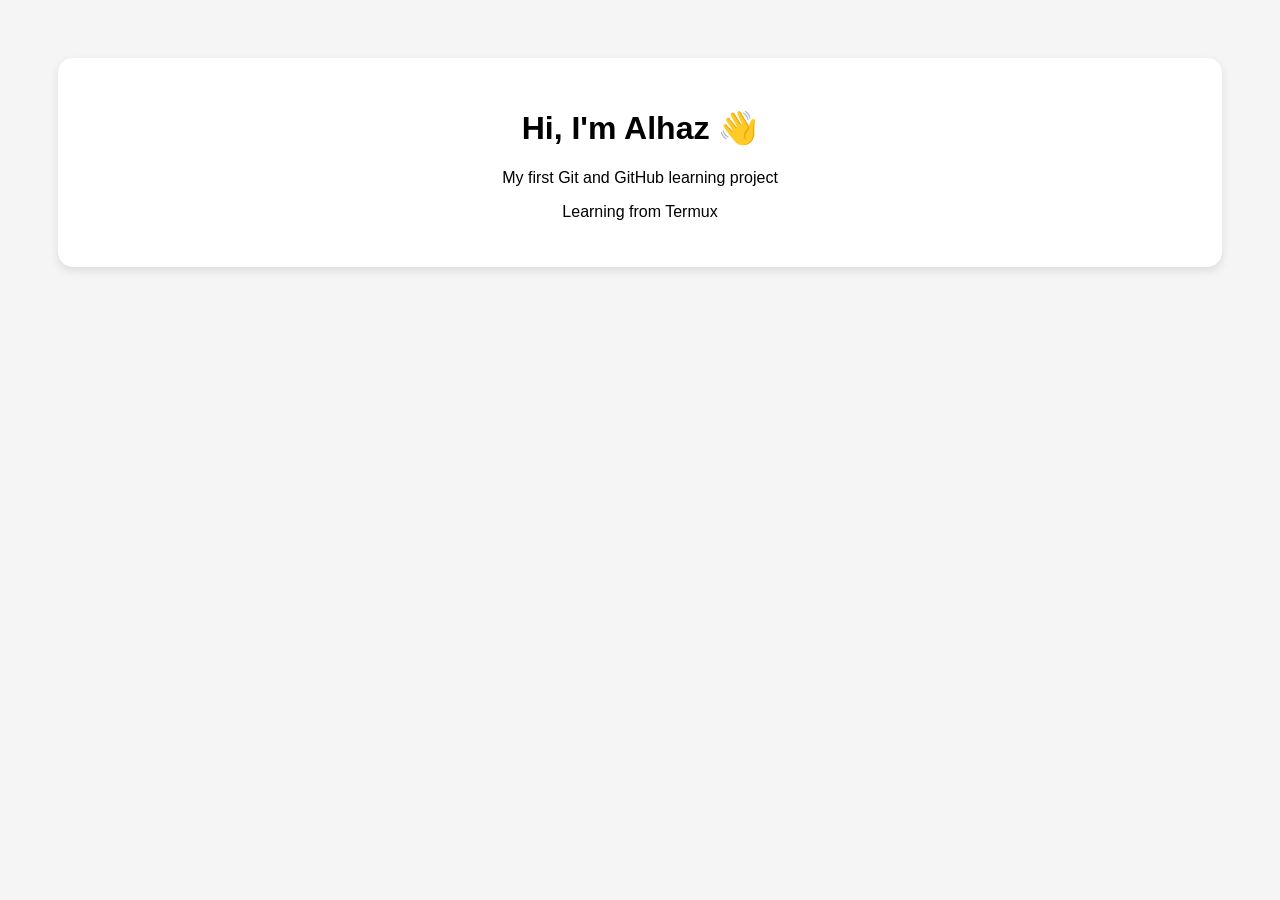
==== index.html @ dcdda2f1 "Add portfolio page - Fixes #1" ====
<!DOCTYPE html>
<html>
<head>
<meta charset="utf-8">
<meta name="viewport" content="width=device-width">
<title>Alhaz - Portfolio</title>
<style>
body{font-family:sans-serif;text-align:center;padding:50px;background:#f5f5f5}
.card{background:white;padding:30px;border-radius:15px;box-shadow:0 4px 10px rgba(0,0,0,0.1)}
</style>
</head>
<body>
<div class="card">
<h1>Hi, I'm Alhaz 👋</h1>
<p>My first Git and GitHub learning project</p>
<p>Learning from Termux</p>
</div>
</body>
</html>
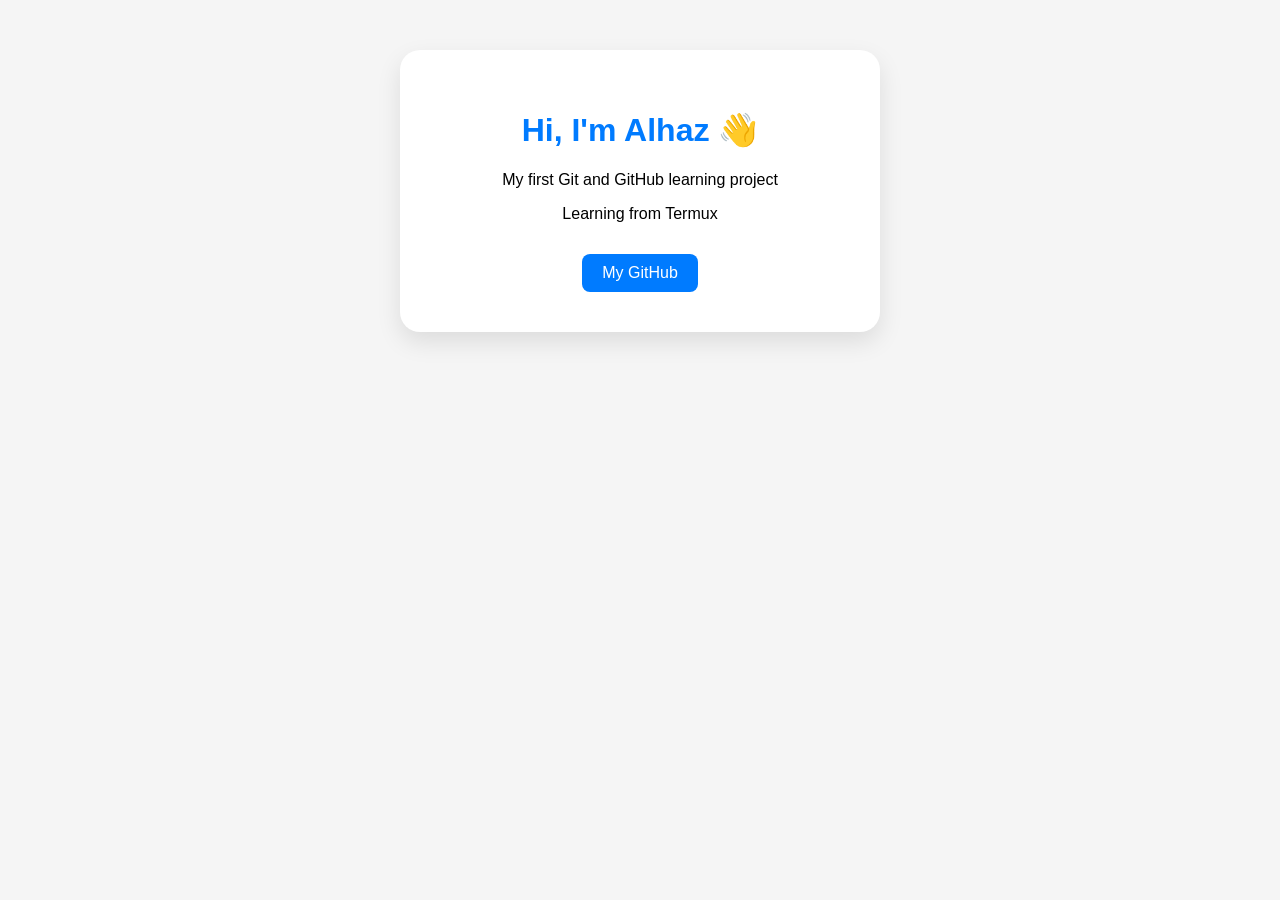
==== commit 5ddcff81: "fix: add index.html portfolio" ====
--- a/index.html
+++ b/index.html
@@ -5,8 +5,10 @@
 <meta name="viewport" content="width=device-width">
 <title>Alhaz - Portfolio</title>
 <style>
-body{font-family:sans-serif;text-align:center;padding:50px;background:#f5f5f5}
-.card{background:white;padding:30px;border-radius:15px;box-shadow:0 4px 10px rgba(0,0,0,0.1)}
+body{font-family:sans-serif;text-align:center;padding:50px;background:#f5f5f5;margin:0}
+.card{background:white;padding:40px;border-radius:20px;box-shadow:0 10px 25px rgba(0,0,0,0.1);max-width:400px;margin:auto}
+h1{color:#007bff}
+a{display:inline-block;margin-top:15px;background:#007bff;color:white;padding:10px 20px;border-radius:8px;text-decoration:none}
 </style>
 </head>
 <body>
@@ -14,6 +16,7 @@
 <h1>Hi, I'm Alhaz 👋</h1>
 <p>My first Git and GitHub learning project</p>
 <p>Learning from Termux</p>
+<a href="https://github.com/alhaz100k">My GitHub</a>
 </div>
 </body>
 </html>
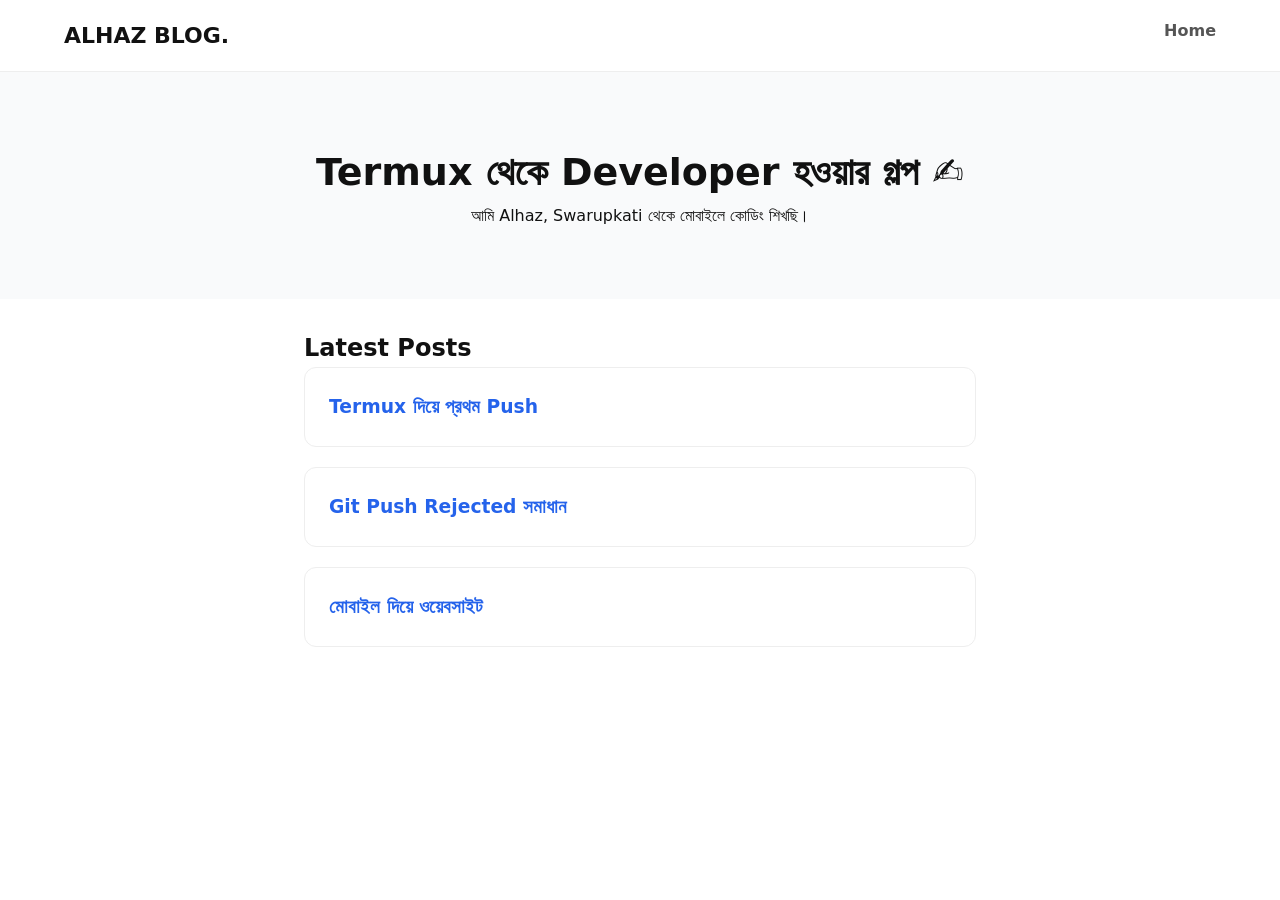
==== commit 6050194c: "fix blog homepage" ====
--- a/index.html
+++ b/index.html
@@ -1,22 +1 @@
-<!DOCTYPE html>
-<html>
-<head>
-<meta charset="utf-8">
-<meta name="viewport" content="width=device-width">
-<title>Alhaz - Portfolio</title>
-<style>
-body{font-family:sans-serif;text-align:center;padding:50px;background:#f5f5f5;margin:0}
-.card{background:white;padding:40px;border-radius:20px;box-shadow:0 10px 25px rgba(0,0,0,0.1);max-width:400px;margin:auto}
-h1{color:#007bff}
-a{display:inline-block;margin-top:15px;background:#007bff;color:white;padding:10px 20px;border-radius:8px;text-decoration:none}
-</style>
-</head>
-<body>
-<div class="card">
-<h1>Hi, I'm Alhaz 👋</h1>
-<p>My first Git and GitHub learning project</p>
-<p>Learning from Termux</p>
-<a href="https://github.com/alhaz100k">My GitHub</a>
-</div>
-</body>
-</html>
+<!DOCTYPE html><html lang="bn"><head><meta charset="utf-8"><meta name="viewport" content="width=device-width, initial-scale=1"><title>Alhaz Blog</title><link rel="stylesheet" href="style.css"></head><body><nav><b>ALHAZ BLOG.</b><div><a href="index.html">Home</a></div></nav><div class="hero"><h1>Termux থেকে Developer হওয়ার গল্প ✍️</h1><p>আমি Alhaz, Swarupkati থেকে মোবাইলে কোডিং শিখছি।</p></div><div class="container"><h2>Latest Posts</h2><div class="post-card"><h3><a href="posts/post1.html">Termux দিয়ে প্রথম Push</a></h3></div><div class="post-card"><h3><a href="posts/post2.html">Git Push Rejected সমাধান</a></h3></div><div class="post-card"><h3><a href="posts/post3.html">মোবাইল দিয়ে ওয়েবসাইট</a></h3></div></div></body></html>
--- a/style.css
+++ b/style.css
@@ -0,0 +1,13 @@
+*{margin:0;padding:0;box-sizing:border-box;font-family:system-ui,sans-serif}
+body{background:#fff;color:#111;line-height:1.6}
+nav{display:flex;justify-content:space-between;padding:18px 5%;border-bottom:1px solid #eee;position:sticky;top:0;background:#fff}
+nav b{font-size:22px}
+nav a{margin-left:18px;text-decoration:none;color:#555;font-weight:600}
+.hero{padding:70px 5%;text-align:center;background:#f9fafb}
+.hero h1{font-size:38px}
+.container{max-width:800px;margin:auto;padding:30px 5%}
+.post-card{border:1px solid #eee;border-radius:12px;padding:24px;margin-bottom:20px;transition:.2s}
+.post-card:hover{box-shadow:0 10px 25px rgba(0,0,0,.06);transform:translateY(-2px)}
+.post-card a{color:#2563eb;text-decoration:none;font-weight:700}
+.meta{color:#888;font-size:14px;margin:8px 0}
+footer{text-align:center;padding:40px;color:#888;border-top:1px solid #eee;margin-top:50px}
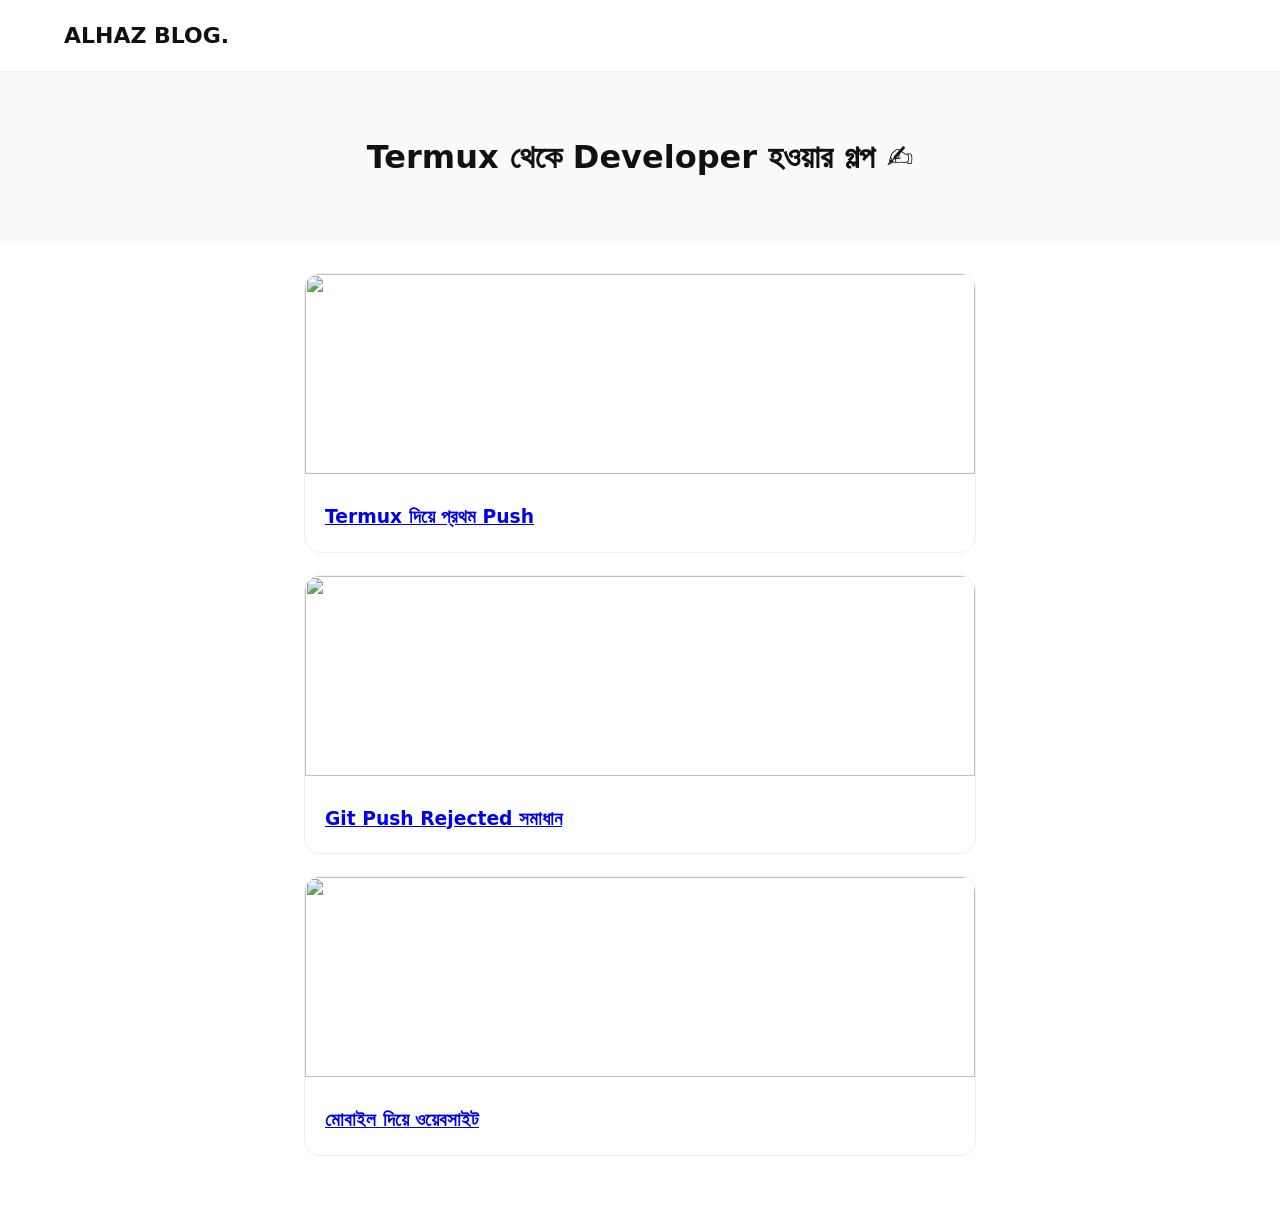
==== commit 47a62507: "add images" ====
--- a/index.html
+++ b/index.html
@@ -1 +1 @@
-<!DOCTYPE html><html lang="bn"><head><meta charset="utf-8"><meta name="viewport" content="width=device-width, initial-scale=1"><title>Alhaz Blog</title><link rel="stylesheet" href="style.css"></head><body><nav><b>ALHAZ BLOG.</b><div><a href="index.html">Home</a></div></nav><div class="hero"><h1>Termux থেকে Developer হওয়ার গল্প ✍️</h1><p>আমি Alhaz, Swarupkati থেকে মোবাইলে কোডিং শিখছি।</p></div><div class="container"><h2>Latest Posts</h2><div class="post-card"><h3><a href="posts/post1.html">Termux দিয়ে প্রথম Push</a></h3></div><div class="post-card"><h3><a href="posts/post2.html">Git Push Rejected সমাধান</a></h3></div><div class="post-card"><h3><a href="posts/post3.html">মোবাইল দিয়ে ওয়েবসাইট</a></h3></div></div></body></html>
+<!DOCTYPE html><html lang="bn"><head><meta charset="utf-8"><meta name="viewport" content="width=device-width, initial-scale=1"><title>Alhaz Blog</title><link rel="stylesheet" href="style.css"></head><body><nav><b>ALHAZ BLOG.</b></nav><div class="hero"><h1>Termux থেকে Developer হওয়ার গল্প ✍️</h1></div><div class="container"><div class="post-card"><img src="https://images.unsplash.com/photo-1555099962-4199c345e5dd?w=800"><div class="post-content"><h3><a href="posts/post1.html">Termux দিয়ে প্রথম Push</a></h3></div></div><div class="post-card"><img src="https://images.unsplash.com/photo-1618401471353-b98afee0b2eb?w=800"><div class="post-content"><h3><a href="posts/post2.html">Git Push Rejected সমাধান</a></h3></div></div><div class="post-card"><img src="https://images.unsplash.com/photo-1517336714731-489689fd1ca8?w=800"><div class="post-content"><h3><a href="posts/post3.html">মোবাইল দিয়ে ওয়েবসাইট</a></h3></div></div></div></body></html>
--- a/style.css
+++ b/style.css
@@ -1,13 +1,9 @@
 *{margin:0;padding:0;box-sizing:border-box;font-family:system-ui,sans-serif}
 body{background:#fff;color:#111;line-height:1.6}
-nav{display:flex;justify-content:space-between;padding:18px 5%;border-bottom:1px solid #eee;position:sticky;top:0;background:#fff}
+nav{display:flex;justify-content:space-between;padding:18px 5%;border-bottom:1px solid #eee;position:sticky;top:0;background:#fff;z-index:10}
 nav b{font-size:22px}
-nav a{margin-left:18px;text-decoration:none;color:#555;font-weight:600}
-.hero{padding:70px 5%;text-align:center;background:#f9fafb}
-.hero h1{font-size:38px}
+.post-card{border:1px solid #eee;border-radius:16px;overflow:hidden;margin-bottom:22px}
+.post-card img{width:100%;height:200px;object-fit:cover}
+.post-content{padding:20px}
 .container{max-width:800px;margin:auto;padding:30px 5%}
-.post-card{border:1px solid #eee;border-radius:12px;padding:24px;margin-bottom:20px;transition:.2s}
-.post-card:hover{box-shadow:0 10px 25px rgba(0,0,0,.06);transform:translateY(-2px)}
-.post-card a{color:#2563eb;text-decoration:none;font-weight:700}
-.meta{color:#888;font-size:14px;margin:8px 0}
-footer{text-align:center;padding:40px;color:#888;border-top:1px solid #eee;margin-top:50px}
+.hero{padding:60px 5%;text-align:center;background:#f9fafb}
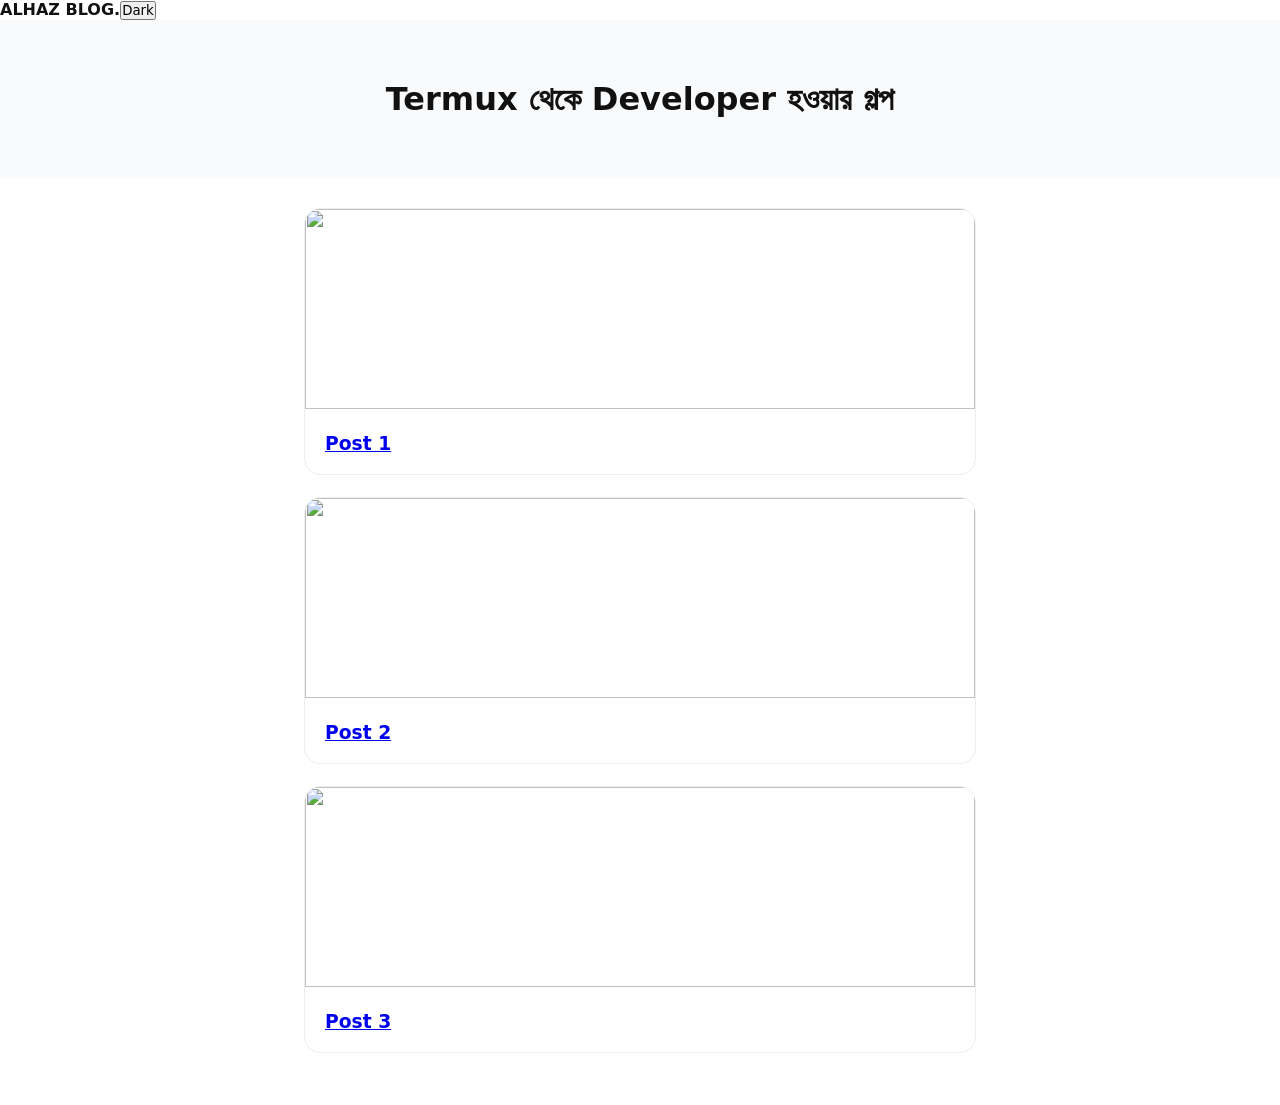
==== commit 6369e149: "fix dark" ====
--- a/index.html
+++ b/index.html
@@ -1 +1 @@
-<!DOCTYPE html><html lang="bn"><head><meta charset="utf-8"><meta name="viewport" content="width=device-width, initial-scale=1"><title>Alhaz Blog</title><link rel="stylesheet" href="style.css"></head><body><nav><b>ALHAZ BLOG.</b></nav><div class="hero"><h1>Termux থেকে Developer হওয়ার গল্প ✍️</h1></div><div class="container"><div class="post-card"><img src="https://images.unsplash.com/photo-1555099962-4199c345e5dd?w=800"><div class="post-content"><h3><a href="posts/post1.html">Termux দিয়ে প্রথম Push</a></h3></div></div><div class="post-card"><img src="https://images.unsplash.com/photo-1618401471353-b98afee0b2eb?w=800"><div class="post-content"><h3><a href="posts/post2.html">Git Push Rejected সমাধান</a></h3></div></div><div class="post-card"><img src="https://images.unsplash.com/photo-1517336714731-489689fd1ca8?w=800"><div class="post-content"><h3><a href="posts/post3.html">মোবাইল দিয়ে ওয়েবসাইট</a></h3></div></div></div></body></html>
+<!DOCTYPE html><html><head><meta charset="utf-8"><meta name="viewport" content="width=device-width, initial-scale=1"><title>Alhaz Blog</title><link rel="stylesheet" href="style.css"></head><body><nav><b>ALHAZ BLOG.</b><button onclick="document.body.classList.toggle('dark')">Dark</button></nav><div class="hero"><h1>Termux থেকে Developer হওয়ার গল্প</h1></div><div class="container"><div class="post-card"><img src="https://images.unsplash.com/photo-1555099962-4199c345e5dd?w=800"><div class="post-content"><h3><a href="posts/post1.html">Post 1</a></h3></div></div><div class="post-card"><img src="https://images.unsplash.com/photo-1618401471353-b98afee0b2eb?w=800"><div class="post-content"><h3><a href="posts/post2.html">Post 2</a></h3></div></div><div class="post-card"><img src="https://images.unsplash.com/photo-1517336714731-489689fd1ca8?w=800"><div class="post-content"><h3><a href="posts/post3.html">Post 3</a></h3></div></div></div></body></html>
--- a/style.css
+++ b/style.css
@@ -1,7 +1,7 @@
 *{margin:0;padding:0;box-sizing:border-box;font-family:system-ui,sans-serif}
-body{background:#fff;color:#111;line-height:1.6}
-nav{display:flex;justify-content:space-between;padding:18px 5%;border-bottom:1px solid #eee;position:sticky;top:0;background:#fff;z-index:10}
-nav b{font-size:22px}
+body{background:#fff;color:#111;transition:.3s}
+body.dark{background:#111;color:#eee}
+body.dark nav{background:#111}
 .post-card{border:1px solid #eee;border-radius:16px;overflow:hidden;margin-bottom:22px}
 .post-card img{width:100%;height:200px;object-fit:cover}
 .post-content{padding:20px}
